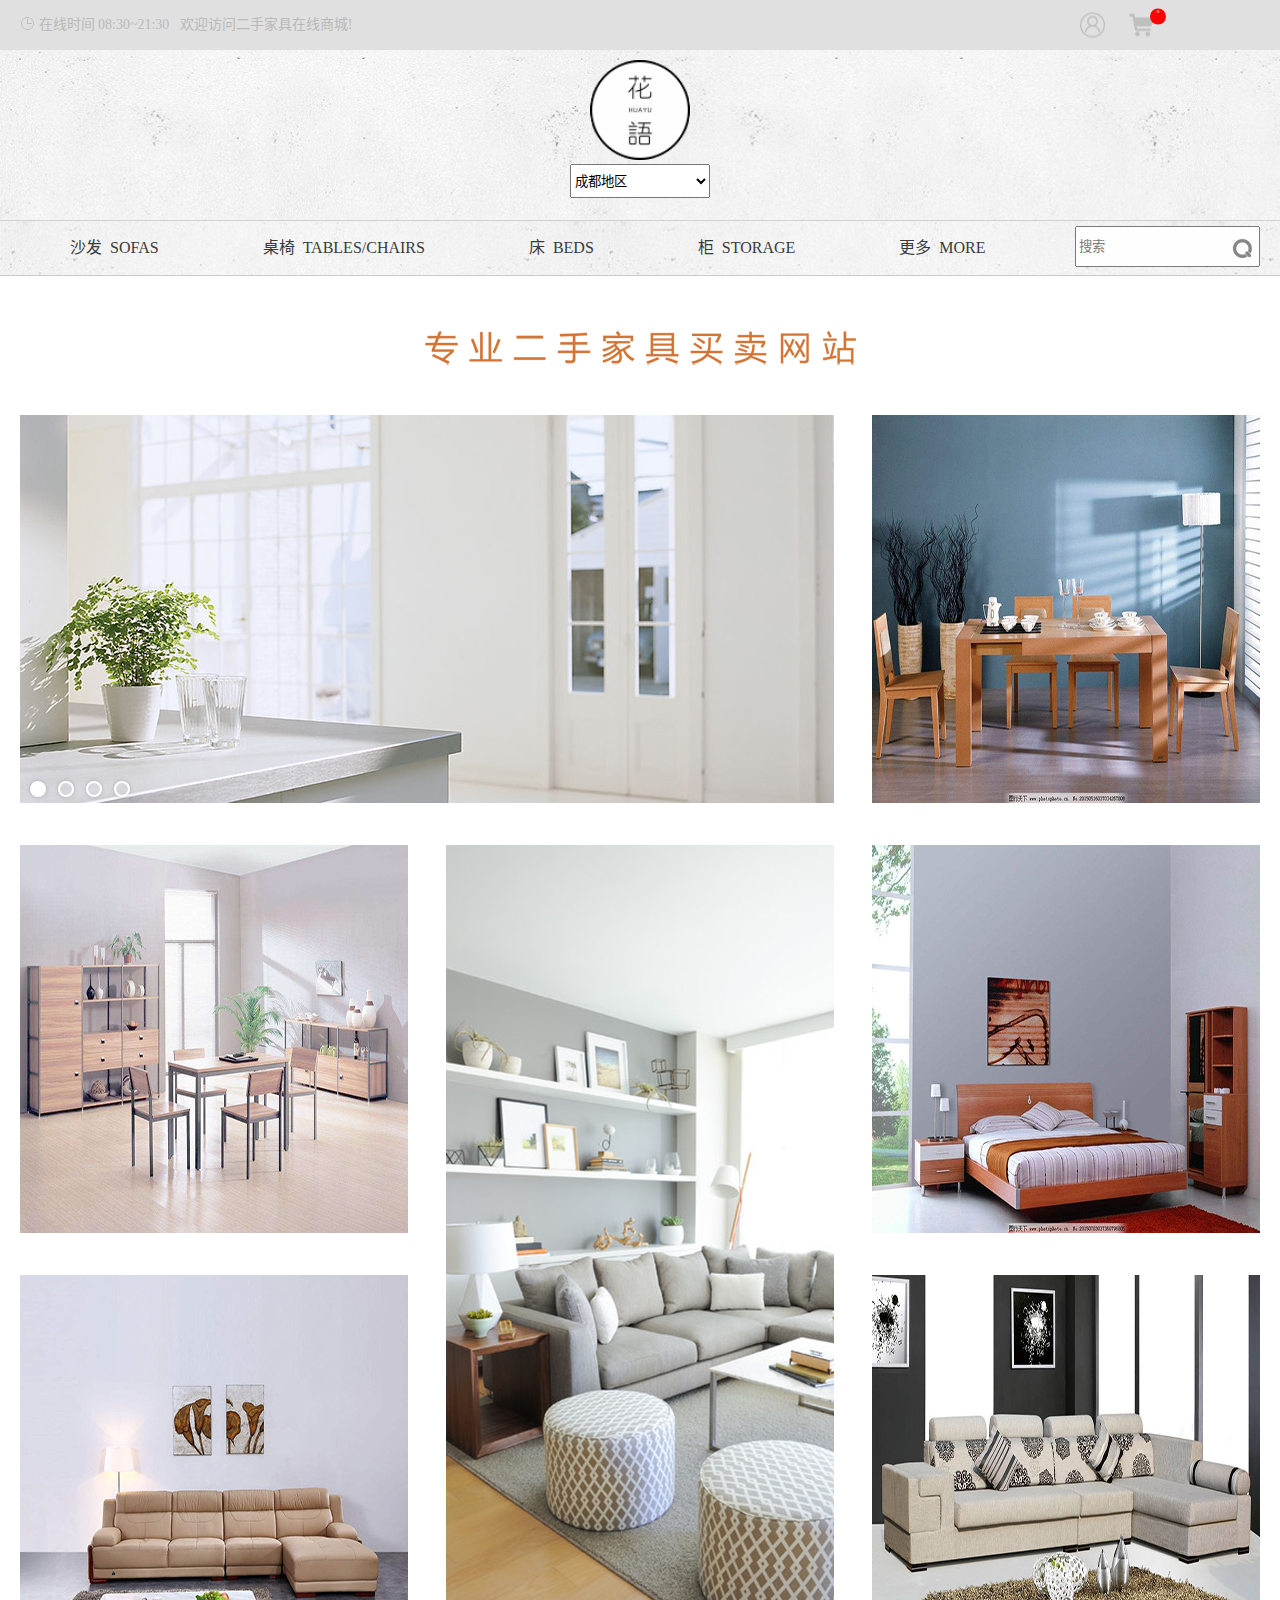
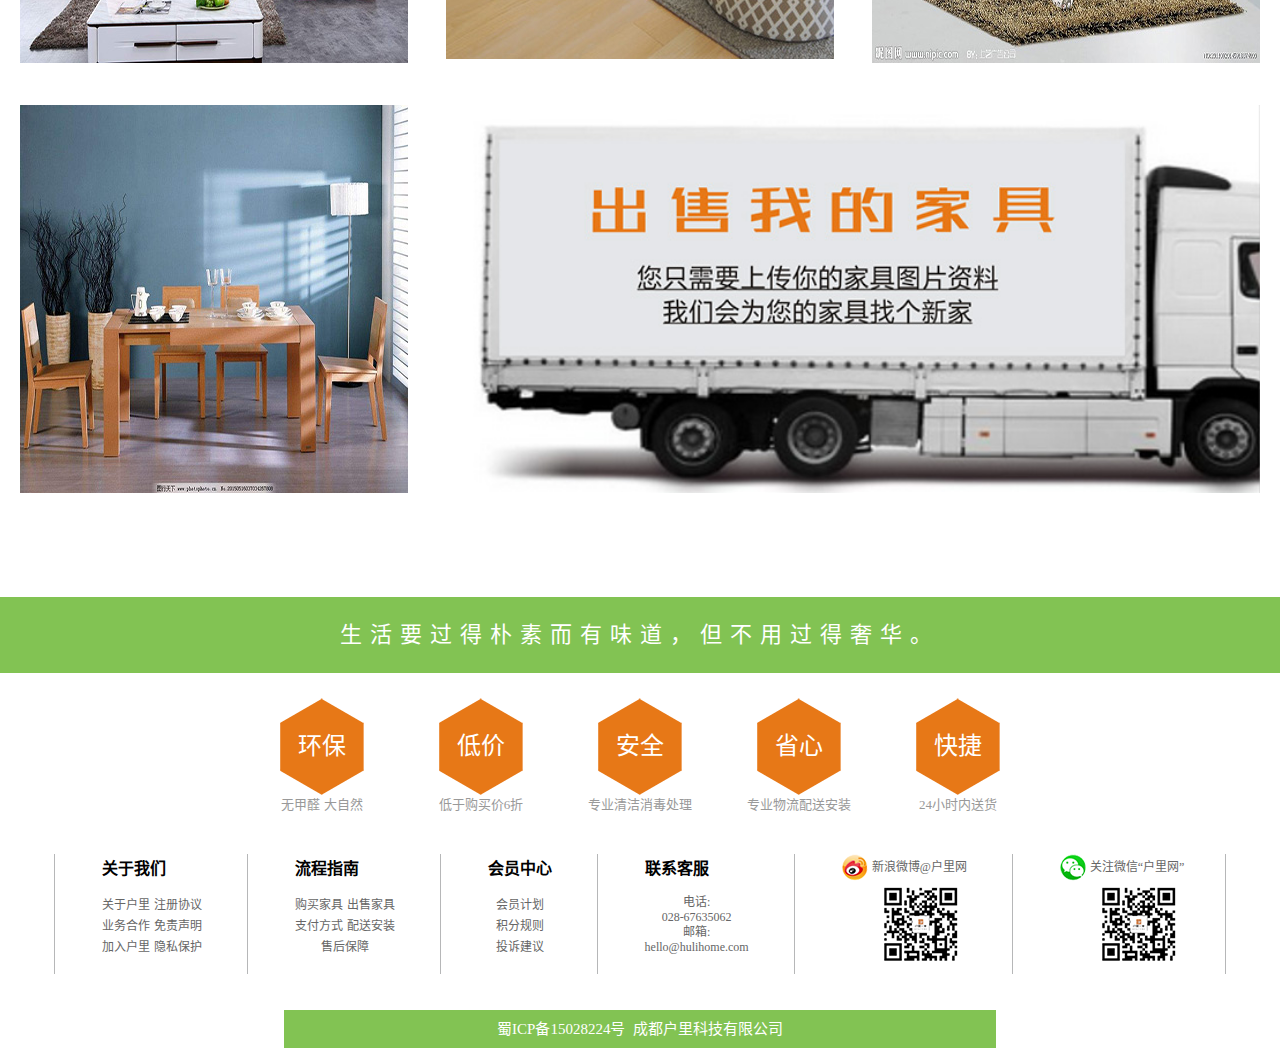
==== index.html @ 655ae068 "first commit" ====
<!DOCTYPE html>
<html lang="zh-CN">
<head>
    <meta charset="UTF-8">
    <title>花·语</title>
    <meta name="description" content="花·语二手家具网站，囊括最新的二手家具及售后支持。" />
    <meta name="keywords" content="花·语二手家具，桌椅，沙发，床" />
    <link rel="shortcut icon" href="./images/logo.png">
    <link rel="stylesheet" href="css/common.css">
    <link rel="stylesheet" href="css/public.css">
    <link rel="stylesheet" href="css/index.css">
    <link rel="stylesheet" href="css/goodsdetails.css">
    <link rel="stylesheet" href="css/shopcar.css">
</head>
<body>
    <!--顶部-->
    <header>

    </header>
    <section>
        <!--标题-->
        <div class="mid_cont">
            <h1 class="home_h1 spr"></h1>
            <div class="figure_box clearfix">
                <div class="figure_banner fl" style="overflow: hidden">
                    <img src="" alt="气派生活" class="show">
                    <img src="" alt="木制的古典">
                    <img src="" alt="简约格调">
                    <img src="" alt="气派生活">
                </div>
                <div class="figure_ctr clearfix">
                    <span class="cl"></span>
                    <span></span>
                    <span></span>
                    <span></span>
                </div>
                <div class="fr">
                    <img src="" alt="1">
                </div>
            </div>
            <div class="mid_part_img clearfix">
                <div class="fl">
                    <img src="" alt="2">
                </div>
                <div class="mid_img">
                    <img src="" alt="3">
                </div>
                <div class="fr">
                    <img src="" alt="4">
                </div>
            </div>
            <div class="bottom_part_img clearfix">
                <div class="fl">
                    <img src="" alt="5">
                </div>
                <div class="fr">
                    <img src="" alt="6">
                </div>
            </div>
            <div class="last_img clearfix">
                <div class="fl">
                    <img src="" alt="7">
                </div>
                <div class="bigs_img fr">
                    <img src="" alt="8">
                </div>
            </div>
        </div>
    </section>
    <footer>

    </footer>
    <script type="text/javascript" src="js/jQuery.js"></script>
    <script type="text/javascript" src="js/function.js"></script>
    <script type="text/javascript" src="js/index.js"></script>
    <script>
    </script>
</body>
</html>
---- css/common.css ----
@charset "UTF-8";
/*
 **功能：公用样式表
 **
 **/

 /*初始化标签样式*/
 body,h1,h2,h3,h4,h5,h6,p,ul,ol,li,dl,dt,dd,p{
 	margin:0;
 	padding:0;
 }
 ul{
 	list-style: none;
 }
 a{
 	color: #666;
 	text-decoration: none;
 }
 input,button{
 	outline: none;
 }
 /*显示设置H5标签类型:兼容老版本浏览器*/
 header,footer,nav,aside,article,section{
 	display: block;
 }
 /*清除浮动*/
 .clearfix {
 	*zoom: 1
 }
 
 .clearfix:before,.clearfix:after {
 	content: " ";
 	display: table
 }
 
 .clearfix:after {
 	clear: both
 }

.clearFloat {
    zoom: 1;
}
.clearFloat:after {
    content: '';
    display: block;
    visibility: hidden;
    height: 0;
    clear: both;
}
 /*浮动*/
 .fl{float: left;}
 .fr{float: right;}

::-webkit-input-placeholder { /* WebKit browsers */
　　color:#999;
}
　　:-moz-placeholder { /* Mozilla Firefox 4 to 18 */
　　color:#999;
}
　　::-moz-placeholder { /* Mozilla Firefox 19+ */
　　color:#999;
}
　　:-ms-input-placeholder { /* Internet Explorer 10+ */
　　color:#999;
}
fieldset, img{
	border: 0;
}

/*****公共样式*****/
---- css/public.css ----
@charset "UTF-8";
.spr{
    background-image: url("../images/sprites_0.png");
}
/*header a{
    display: inline-block;
    border: 1px solid transparent;
    border-top: 2px solid transparent;
    border-bottom: 1px solid transparent;
    line-height: 51px;
    text-align: center;
    font-family: "微软雅黑";
    font-size: 18px;
    padding: 0 6px;
    transition: border 0.6s;
}*/
.contact_box,.logo_box,.login_box,.add_sel{
    position: absolute;
}
.main_nav_box li{
    display: inline-block;
}
header{
    width: auto;
    height: 296px;
    position: relative;
}
.header_cont{
    max-width: 1260px;
    height: 242px;
    margin: 0 auto;
    position: relative;
}
.contact_box{
    top: 0;
    left: 10px;
}
.contact_img{
    width: 221px;
    height: 53px;
    background-position: 10px -138px;

}
.logo_box{
    left: 50%;
    top: 40%;
    transform: translateX(-50%);
}
.logo_img{
    width: 286px;
    height: 83px;
    background-position: -2px -45px;
    margin: 0 auto;
    top: 58px;
}
.login_box{
    right: 10px;
    top:60%;
}
.login_img{
    width: 105px;
    height: 37px;
    background-position: -230px -146px;
}
.separator{
    width: 1px;
    height: 36px;
    border-right: 2px solid #ccc;
    margin-left: 10px;
    display: inline-block;
}
.shop_car_img{
    width: 54px;
    height: 54px;
    border: 1px solid transparent;
    margin-left: 2px;
    top: 10px;
    background-position: -17px -434px;
    position: relative;
}
/*header*/
/*********************************************/
/* 头部样式 */
/*********************************************/
header {
    width: auto;
    position: relative;
}
.logo,.shoping-cart,.login,.home_h1,.form-group i {
    background: url(../images/sprites_0.png);
    cursor: pointer;
}
.contact,.logo,.areaSelection,.loginOrShop,.main-nav,.form-group i{
    position: absolute;

}
.head {
    width: 100%;
    height: 270px;
    background: url("../images/header_bg.jpg") repeat;
    margin: 0 auto;
    position: relative;
}
.wrap {
    width: 100%;
    height: 50px;
    position: fixed;
    background: #e0e0e0;
    position: fixed;
    z-index:100;

}
.logo a {
    width: 100%;
    height: 100%;
}
.contact,.logo{
    display: inline-block;
}

.contact {
    width: auto;
    line-height: 50px;
    font-size: 14px;
    left: 20px;
    cursor: pointer;
    color: #B9B9B9;
}
.contact .time {
    display: inline-block;
    position: relative;
    top: 2px;
    width: 15px;
    height: 15px;
    background-image: url("../images/time.png");
    background-size: cover;
    background-position: center center;
}

/*logo*/
.logo {
    width: 100px;
    height: 100px;
    background-image: url("../images/logo.png");
    background-size: cover;
    background-position: center center;
    top:60px;
    margin-bottom: 20px;
    left: 50%;
    transform: translateX(-50%);
}
/*用户信息和购物车*/
.loginOrShop {
    width: 200px;
    height: 25px;
    right:20px;
    top:50%;
    transform: translateY(-50%);
}
.user_info_box{
    position: absolute;
    width: 150px;
    height: 37px;
    right: 236px;
    top: 6px;
    background-color: transparent;
    text-align: center;
    line-height: 37px;
    display: none;
    z-index: 600;
}
.user_info_box>p{
    font-size: 12px;
    color: orange;
}
.login {
    display: inline-block;
    margin:0 20px 0 20px;
    width: 25px;
    height: 25px;
    background-image: url("../images/login.png");
    background-size: cover;
    background-position: center center;
}

.personInfo {
    height: 30px;
    line-height: 30px;
    position: relative;
    top: -18px;
    display: inline-block;
}
.line {
    display: inline-block;
    width: 2px;
    height: 54px;
    margin-left: 10px;
    background-color: #A7A4A4;
}
/*购物车*/
.shoping-cart {
    width: 25px;
    height: 25px;
    display: inline-block;
    background-image: url("../images/cart.png");
    background-size: cover;
    background-position: center center;
    position: relative;
}
.flag {
    width: 16px;
    height: 16px;
    margin:0 20px 0 20px;
    position: absolute;
    right: -32px;
    top: -4px;
    border-radius: 50%;
    background-color: #FC0202;
    text-align: center;
    color: #ffffff;
    font-size: 5px;
}
.cartDetails {
    position: absolute;
    top: 52px;
    right: -1px;
    width: 198px;
    height: 188px;
    box-sizing: border-box;
    padding: 20px;
    background-color: #ffffff;
    border:1px solid #DEDDDD;
    z-index: 100;
    display: none;
}
.cartInfo {
    width: 100%;
    height: auto;
    padding-bottom: 10px;
    border-bottom: 1px solid #ccc;
    margin-bottom: 20px;
    box-sizing: border-box;
}
.cartInfo p {
    width: 166px;
    height: 25px;
    font: normal 12px/25px "宋体";
    overflow: hidden;

}
.cartInfo p .price {
    width: 32px;
    color: #ce9411;
}
.cartInfo p .price,.cartInfo p .amount {
    margin-left: 2px;
    text-align: right;
}
.cartDetails .checkCart a {
    display: inline-block;
    width: 100%;
    height: 40px;
    background-color: #da251d;
    font: normal 15px/40px "微软雅黑";
    text-align: center;
    color: #fff;
}
/*地区选择*/
.areaSelection {
    left: 50%;
    transform: translateX(-50%);
    top: 164px;
}
.areaSelection select{
    width: 140px;
    height: 34px;
}

/*导航栏*/
.main-nav {
    width: 100%;
    height: 54px;
    background: url("../images/header_bg.jpg") repeat;
    opacity: 0.96;
    border-top: 1px solid #d1d0d0;
    border-bottom: 1px solid #c9c8c8;
    top: 220px;
    z-index: 10;
}
.nav{
    width: 1240px;

    margin:0 auto;
    position: relative;
}

.navbar>li{
    position: relative;
    line-height: 54px;
    display: inline-block;
    text-align: center;
    margin:0 20px;
    padding: 0 30px;
}
.navbar>li>a {
    color: #333;
    height: 52px;
}
.form-group input{
    position: absolute;
    height: 35px;
    right: 0;
    top: 5px;
}
.form-group i {
    width: 34px;
    height: 30px;
    top: 10px;
    float: left;
    background-position: -298px -43px;
    margin-left: -34px;
    display: block;
}
.ckd {
    background-color: #FAFFE6;
}
.drop {
    position: absolute;
    width: 100%;
    left: 0;
    top: 54px;
    display: none;
    box-sizing: border-box;
    border: 1px solid #B8B6B6;
    border-top: none;
    font-size: 14px;
    background-color: rgba(255, 255, 255, 1);
    transition: all 3s linear;
}
.play{
    display: block;
}
.drop>a {
    display: inline-block;
    height: 32px;
    line-height: 32px;
    width: 64px;
    color: #333;
}
.drop>a:hover {
    color: #F12121;
}
.navbar>li>a:hover {
    color: #F12121
}
/*footer*/
.footer_mark-keyword i,.sina_rqcode-small,.weixin_rqcode-small,.sina_logo-small,.weixin_logo-small {
    background: url(../images/sprites_0.png);
    cursor: pointer;
}
.footer {
    background-color:#f0f2f3;
    margin-top:72px;
}

.footer_title {
    width:100%;
    height:76px;
    background-color:#82c353;
    line-height:76px;
    text-align:center;
    letter-spacing:8px;
    font-family:"微软雅黑";
    font-size:22px;
    color:#fff;
}

.footer_mark {
    text-align:center;
}
.footer_mark-keyword {
    width:155px;
    height:120px;
    margin-top:25px;
    display: inline-block;
}
.footer_mark-keyword i,.footer_mark-keyword span {
    margin-left:auto;
    margin-right:auto;
}
.footer_mark-keyword i {
    width:84px;
    height:97px;
    background-position:-345px -134px;
    font:normal 24px/97px "微软雅黑";
    color:#fff;
    display: block;
}
.footer_mark-keyword span {
    width:auto;
    line-height:14px;
    text-align:center;
    font-size:13px;
    margin-top:6px;
    color:#999;
}

.footer_info {
    width: 1260px;
    margin: 0 auto;
    overflow:hidden;
    margin-top:36px;
    text-align:center;
}
.footer_info-content {
    width:auto;
    height:120px;
    padding:0 41px 0 47px;
    border-left:1px solid #b6b7b8;
    vertical-align:middle;
    text-align:left;
    display: inline-block;
}
.footer_info-content h2 {
    font:bold 16px/22px "微软雅黑";
    margin-top:4px;
    margin-bottom:14px;
}
.footer_info-content p {
    line-height:20px;
}
.footer_info-content p a,.footer_info-content p span {
    font-size:12px;
    font-family:"微软雅黑";
    color:#666;
}
.footer_info-content p a:hover {
    text-decoration:underline;
    color:#444;
}
.footer_info-content p.h-14 {
    line-height:14px;
}

.footer_info-content.addBorder {
    border-right:1px solid #b6b7b8;
}

.sina_logo-small,.weixin_logo-small {
    width:26px;
    height:27px;
    vertical-align:middle;
    display: inline-block;
}
.sina_rqcode-small,.weixin_rqcode-small {
    width:86px;
    height:86px;
    margin-left:36px;
}

.sina_logo-small {
    background-position:-368px -47px;
}
.sina_rqcode-small {
    background-position:-264px -231px;
}
.weixin_logo-small {
    background-position:-368px -84px;
}
.weixin_rqcode-small {
    background-position:-350px -231px;
}
.footer_copyright {
    width:712px;
    height:38px;
    background-color:#82c353;
    text-align:center;
    font:normal 15px/38px "微软雅黑";
    color:#fff;
    margin:0 auto;
    margin-top:36px;
}
/*********************************************/
/* goods样式 */
/*********************************************/
.classify_banner{
    width: 1190px;
    height: 245px;
    margin: 0 auto;
    margin-top: 38px;
    position: relative;
}
.heading{
    text-shadow: 0 1px 3px rgba(0,0,0,0.3);
    font-weight: bold;
    font-size: 40px;
    color: #ffffff;
    position: absolute;
    left: 50%;
    top: 50%;
    transform: translateX(-50%) translateY(-50%);
}
.title_box{
    width: 98%;
    height: 40px;
    position: absolute;
    left: 50%;
    bottom: 12px;
    transform: translateX(-50%);

}
.title_list{
    display: flex;
    flex-direction: row;
    flex-wrap: nowrap;
    justify-content: space-between;
}
.title_item{
    width: 108px;
    height: 40px;
    background-color: #838280;
    border-radius: 3px;
    text-align: center;
    line-height: 40px;
    font-size: 20px;
    color: #fff;
    transition: background-color 0.3s linear;
}
.classify_cont{
    width: 1190px;
    border-bottom: 1px solid #ccc;
    margin: 0 auto;
    margin-top: 30px;
    z-index: 10;

}
.classify_material{
    width: 98px;
    height: 50px;
    margin-right: 50px;
    float: left;
    opacity: 0.8;
    border:1px solid #B8B6B6;
    border-bottom: none;
    background: #fffcda;
    text-align: center;
    z-index: 999;
    position: relative;

}
.classify_material>a{
    width: 100%;
    line-height: 50px;
    text-align: center;
    font-size: 20px;
    color: #333;
}
.classify_box{
    position: absolute;
    width:100%;
    top: 50px;
    left: -1px;
    opacity: 1;
    border:1px solid #B8B6B6;
    border-top: 1px solid #ffffff;
    background: #FFFFFF;
    display: none;
}
.classify_box>li:hover{
    background-color: orange;
}
.show {
    display: block;
}
.classify_box li{
    height: 30px;
    line-height: 30px;
    text-align: center;
}
.goods_cont{
    width: 1190px;
    height:44px;
    height: auto;
    margin: 0 auto;
    margin-top: 30px;
    overflow: hidden;
}
.goods_imgs{
    display: flex;
    flex-direction: row;
    flex-wrap: wrap;
    justify-content: space-between;
}
.goods_imgs>a:hover{
    transform: translateY(-2px);
    box-shadow: 0px 4px 10px 4px #d3d3d3;
}
.goods_imgs>a{
    width: 366px;
    height: 430px;
    margin-bottom: 26px;
    border: 3px solid transparent;
    color: #333;
    overflow: hidden;
    display: block;
    box-sizing: border-box;
    position: relative;
    transition: all 0.2s linear;
}
.goods_info{
    width: 366px;
    height: 64px;
    line-height: 64px;
    white-space: nowrap;
    box-sizing: border-box;
    position: absolute;
    left: 0;
    bottom: 0px;
    font-size: 18px;
    text-align: center;
}
---- css/index.css ----
@charset "UTF-8";
/*顶部*/
/*展示部分*/
.mid_cont{
    width:1240px;
    margin: 0 auto;
    margin-bottom: 100px;
}
.home_h1{
    width: 431px;
    height: 35px;
    background-position: 0 0;
    margin: 34px auto 50px;

}
.figure_box{
    z-index: 0;
}
.figure_banner>img{
    width: 814px;
    height: 388px;
    display: none;
}
.figure_banner>.show{
    display: block;
}
.figure_ctr{
    position: absolute;
    bottom: 10px;
    left: 10px;
}
.figure_ctr>span{
    width: 12px;
    height: 12px;
    background-color: transparent;
    border: 2px solid #fff;
    border-radius: 50%;
    float: left;
    display: block;
    box-shadow: 0 0 4px rgba(0, 0, 0, 0.2);
    margin-right: 12px;
    cursor: pointer;
    transition: all 0.2s;
}
.figure_ctr>.cl{
    background-color: white;
}

/*测试部分*/
.figure_box{
    position: relative;
    margin-bottom: 38px;
}
.mid_part_img{
    position: relative;
    margin-bottom: 38px;
}
.bottom_part_img{
    position: relative;
    margin-bottom: 38px;
}
.last_img{
    position: relative;
    margin-bottom: 38px;
}
.figure_banner{
    width: 814px;
    height: 388px;
}
.bigs_img{
    width: 814px;
    height: 388px;
}
.big_img>img{
    width: 100%;
    height: 100%;
}
.mid_img{
    width: 388px;
    height: 814px;
    position: absolute;
    top: 0;
    left: 50%;
    transform: translateX(-50%);
}
---- css/goodsdetails.css ----
@charset "UTF-8";
.goods_show_wrap{
    width: 1190px;
    padding: 10px 0 0;
    margin: 0 auto;
    margin-top: 50px;
    margin-bottom: 100px;
}
.goods_show_cont{
    width: 1190px;
    position: relative;
    margin: 0 auto;
}
.goods_show_img{
    width: 595px;
    height: 569px;
}
.big_img{
    width: 595px;
    height: 437px;
    border-radius: 5px;
    white-space: nowrap;

}
.big_img_item,.small_img_item{
    display: block;
}
.small_img{
    margin-top: 20px;
}
.small_img_box{
    width: 595px;
    height: 112px;
    white-space: nowrap;
    display: flex;
    flex-direction: row;
    flex-wrap: nowrap;
    justify-content: space-between;
}
.big_img_item{
    display: none;
    overflow: hidden;
}
.show_img{
    display: block;
}
.small_img_item{
    width: 112px;
    height: 112px;
    border-radius: 5px;

    overflow: hidden;
}
.show_small_img{
    border: greenyellow;
}
.goods_show_info{
    width: 515px;
    height: 619px;
    position: absolute;
    right: 0px;
    top:0px;
}
.goods_show_name>span{
    display: inline-block;
}
.dec{
    padding: 0 20px;

    font-size: 18px;
}
.dec_old{
    padding: 0 20px;
    font-size: 18px;
}
.name{
    font-size: 40px;
    font-weight: bold;
}
.goods_show_pri{
    margin-top: 60px;
}
.goods_sales_box,.goods_pri_box{
    display: inline-block;
}
.goods_pri{
    color: red;
}
.goods_pri_box{
    margin-left: 35px;
}
.goods_sales,.goods_pri{
    font-family: Arial;
    line-height: 58px;
    font-size: 30px;
    vertical-align: middle;
}
.mark{
    font-size: 18px;
    vertical-align: top;
    font-weight: bold;
    position: relative;
    top: 15px;
}
.rmb{
    font-size: 18px;
    vertical-align: bottom;
    font-weight: bold;
    position: relative;
    top: -26px;
}
.origin_buy_pri{
    line-height: 180%;
    font-size: 18px;
    margin-top: 19px;
}
.origin_pri{
    font-size: 28px;
    font-weight: bold;
}
.rank{
    line-height: 180%;
    font-size: 18px;
}
.stock_num{
    line-height: 180%;
    font-size: 18px;
}
.input_box{
    width: 90px;
    height: 48px;
    border: 1px solid #aaa;
    border-radius: 5px;
    position: relative;
}
.buy_ctr{
    width: inherit;
    position: relative;
}
.input_box>input{
    width: 60px;
    height: 48px;
    background-color: transparent;
    padding: 0;
    border: none;
    text-align: center;
    font-size: 20px;
}
.input_ctr{
    width: 30px;
    height: 48px;
    margin-left: 60px;
    position: absolute;
    right: 0;
    top:0;
}
.plus{
    width: 100%;
    height: 24px;
    text-align: center;
    /*background-color: #e3e3e3;*/
    border-left: 1px solid #9a9b9c;
    line-height: 24px;
    font-size: 24px;
    color: #666;
    display: block;
    border-top-right-radius: 10%;
    border-bottom-right-radius: 10%;
}
.minus{
    width: 100%;
    height: 24px;
    text-align: center;
    border-left: 1px solid #9a9b9c;
    line-height: 24px;
    display: block;
    border-top-right-radius: 10%;
    border-bottom-right-radius: 10%;
    background-color: #e3e3e3;
    color: #666;
    font-size: 32px;
    border-top: 1px solid #9a9b9c;
}
.button_box>button{
    width: 196px;
    height: 48px;
    line-height: 46px;
    border-radius: 5px;
    font-size: 24px;
    margin-left: 10px;
    cursor: pointer;
}
.button_box>button:first-child{
    background-color: #ffeded;
    color: #FF0036;
    outline:none;
    border: none;
}
.button_box>button:last-child{
    background-color: #FF0036;
    color: #fff;
    outline: none;
    border: none;
}
.button_box{
    position: absolute;
    right: 0;
    top: 0;
}
.online_server>button{
    width: 157px;
    height: 48px;
    background-position: -276px -355px;
    border-radius: 5px;
}
.hl_server>p{
    width: 96%;
    height: auto;
    line-height: 26px;
    padding: 10px 10px;
    background-color: #666;
    border-radius: 5px;
    font-size: 18px;
    color: #f3f3f3;
    margin-top: 12px;
}
.goods_show_box{
    margin-top: 50px;
}
.classify_header{
    width: 100%;
    height: 56px;
    line-height: 56px;
    border-bottom: 1px solid #ccc;
    font-size: 24px;
    margin-bottom: 24px;
}
.goods_style{
    position: relative;
    margin-bottom: 30px;
}
.goods_style>div{
    float: left;
    width: 33.33333333%;
    line-height: 30px;
    font-size: 18px;
}
.details_img{
    width: 100%;
    height: 300px;
}
.goods_recommend_box{
    width: 1190px;
    margin-top: 30px;
    display: flex;
    flex-direction: row;
    flex-wrap: nowrap;
    justify-content: space-between;

}
.goods_recommend{
    width: 364px;
    height: 433px;
    border: 3px solid transparent;
    background-color: goldenrod;
    display: inline-block;
    overflow: hidden;
}
.recommend_info{
    width: inherit;
    height: 64px;
    line-height: 64px;
    color: #333;
    white-space: nowrap;
    text-align: center;
}
section img{
    width: 100%;
    height: 100%;
}
---- css/shopcar.css ----
@charset "UTF-8";
.shop_car_warp{
    width: 1240px;
    height: auto;
    margin: 0 auto;
    margin-top: 15px;
}
.table_cont{
    width: 1156px;
    height: auto;
    margin: 0 auto;
    margin-top: 16px;
    margin-bottom: 100px;
}
.shop_car_list{
    width: 100%;
    border: 1px solid #ccc;
    border-collapse: collapse;
    border-spacing: 0;
}
.shop_car_list input[type='checkbox'] {
    display: none;
}
p{
    text-align: center;
}
th{
    width: 80px;
    padding: 10px;
    text-align: center;
}
tr{
    border-top: 1px solid #ccc;
}
i{
    width: 16px;
    height: 16px;
    background-color: #fff;
    display: inline-block;
    background-position: -412px -100px;
}
.w-320{
    width: 320px;
    text-indent: 30px;
    text-align: left;
}
.check_checked{
    width: 80px;
    text-align: center;
    padding: 10px;
    color: #888;
}
.goods_info_td{
    width: 140px;
    white-space: nowrap;
    text-align: left;
}
.goods_info_td>div{
    vertical-align: middle;
    display: inline-block;
}
.goods_info_tdImg>img{
    width: 78px;
    height: 52px;
    border: 1px solid #ccc;
    display: block;
    margin: 0 auto;
}
.td_cost,.single_cost{
    padding: 10px;
    text-align: center;
    color: #888;
}
.td_ctr>input{
    width: 36px;
    height: 26px;
    text-align: center;
}
.td_ctr>button{
    width: 24px;
    height: 24px;
    background-color: transparent;
    border: none;
    text-align: center;
    font-size: 20px;
    /*color: #bbb;*/
    display: inline-block;
}
.td_ctr{
    text-align: center;
}
.pay_box{
    width: 1156px;
    margin: 0 auto;
    position: relative;
    margin-bottom: 100px;
    background-color: #dededd;
}
.goods_info_tdDis>p{
    text-align: left;
}
.sel_goods_cont{
    height: 50px;
    line-height: 54px;
    text-align: center;
    display: inline-block;
    margin-left: 138px;
}
.sel_goods_cont>span{
    font-size: 20px;
    color: #d8170e;
    padding: 0 2px;
}
.pay_button{
    width: 138px;
    height: 54px;
    background-color: #da251d;
    border: none;
    font-size: 20px;
    color: #fff;
    float: right;
    text-align: center;
    line-height: 54px;
    display: inline-block;
}
.total_cost{
    height: 54px;
    line-height: 54px;
    text-align: center;
    display: inline-block;
    float: right;
    margin-right: 30px;
}
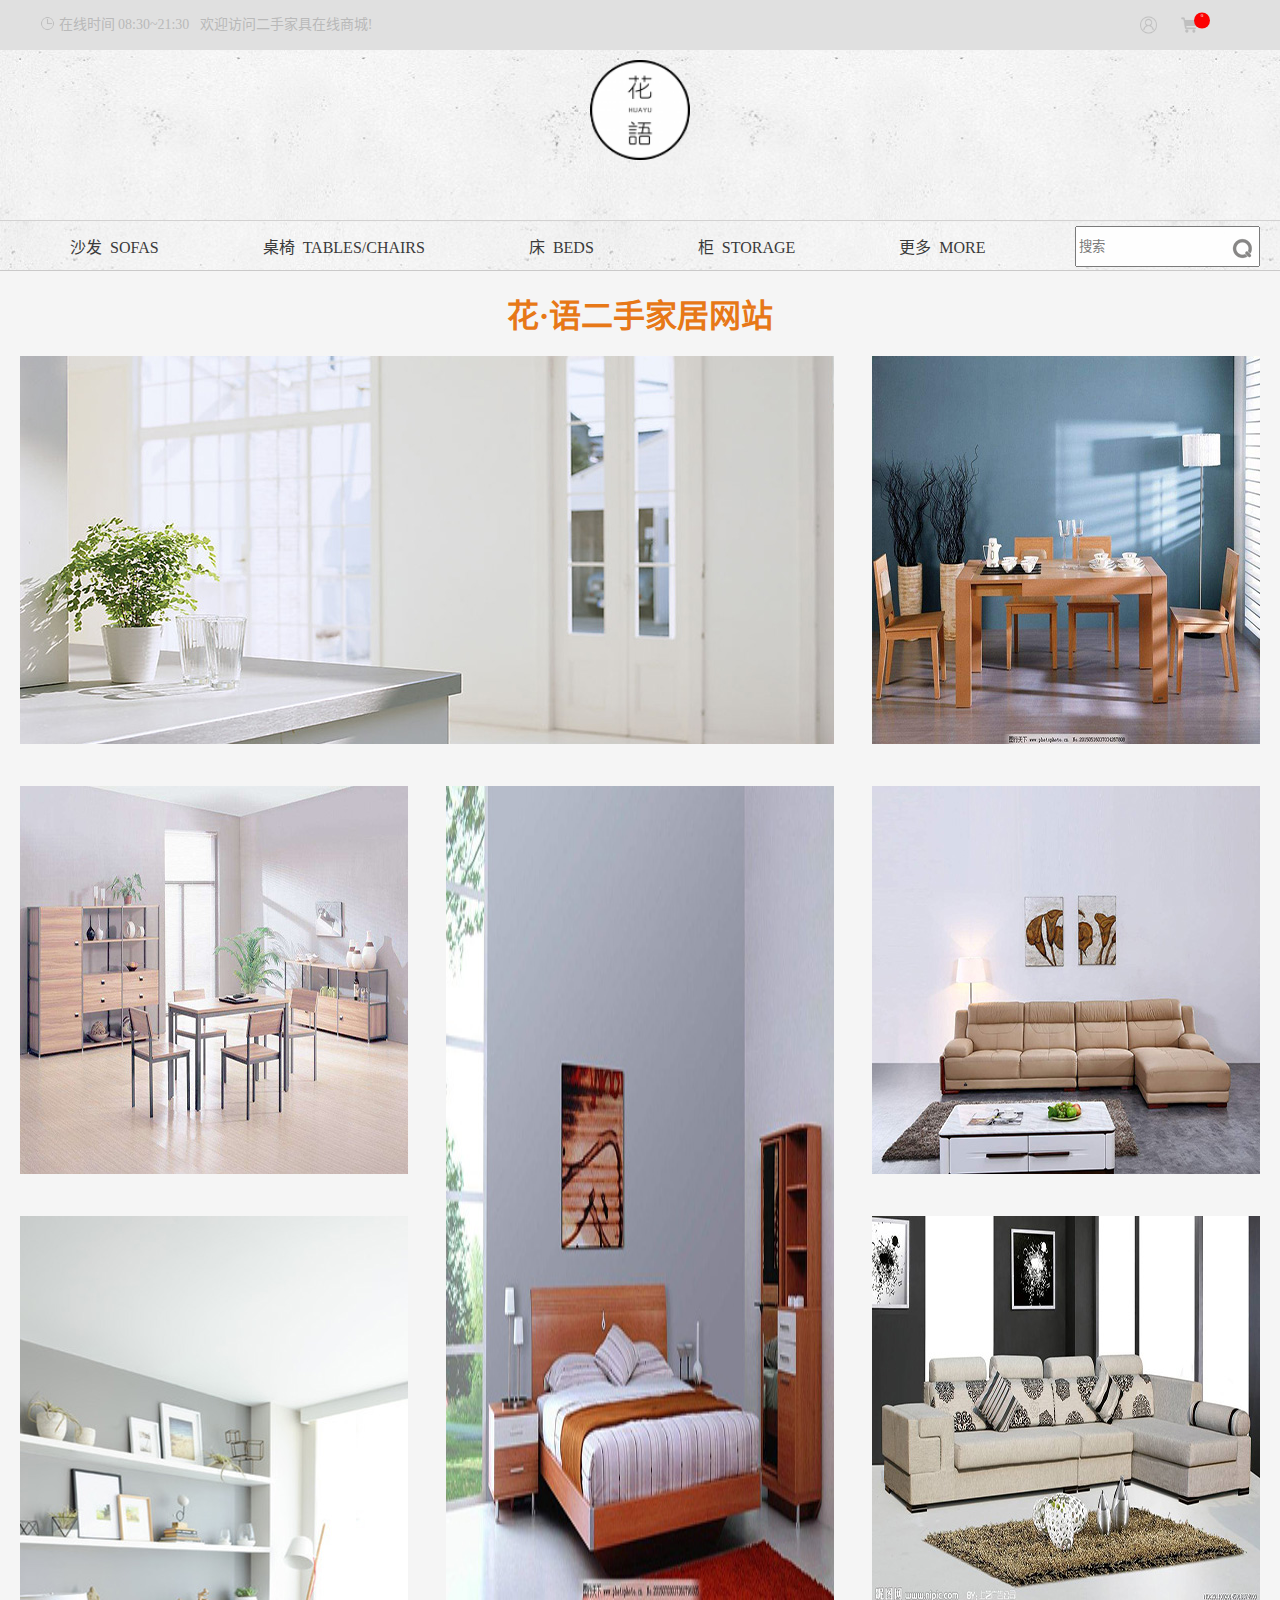
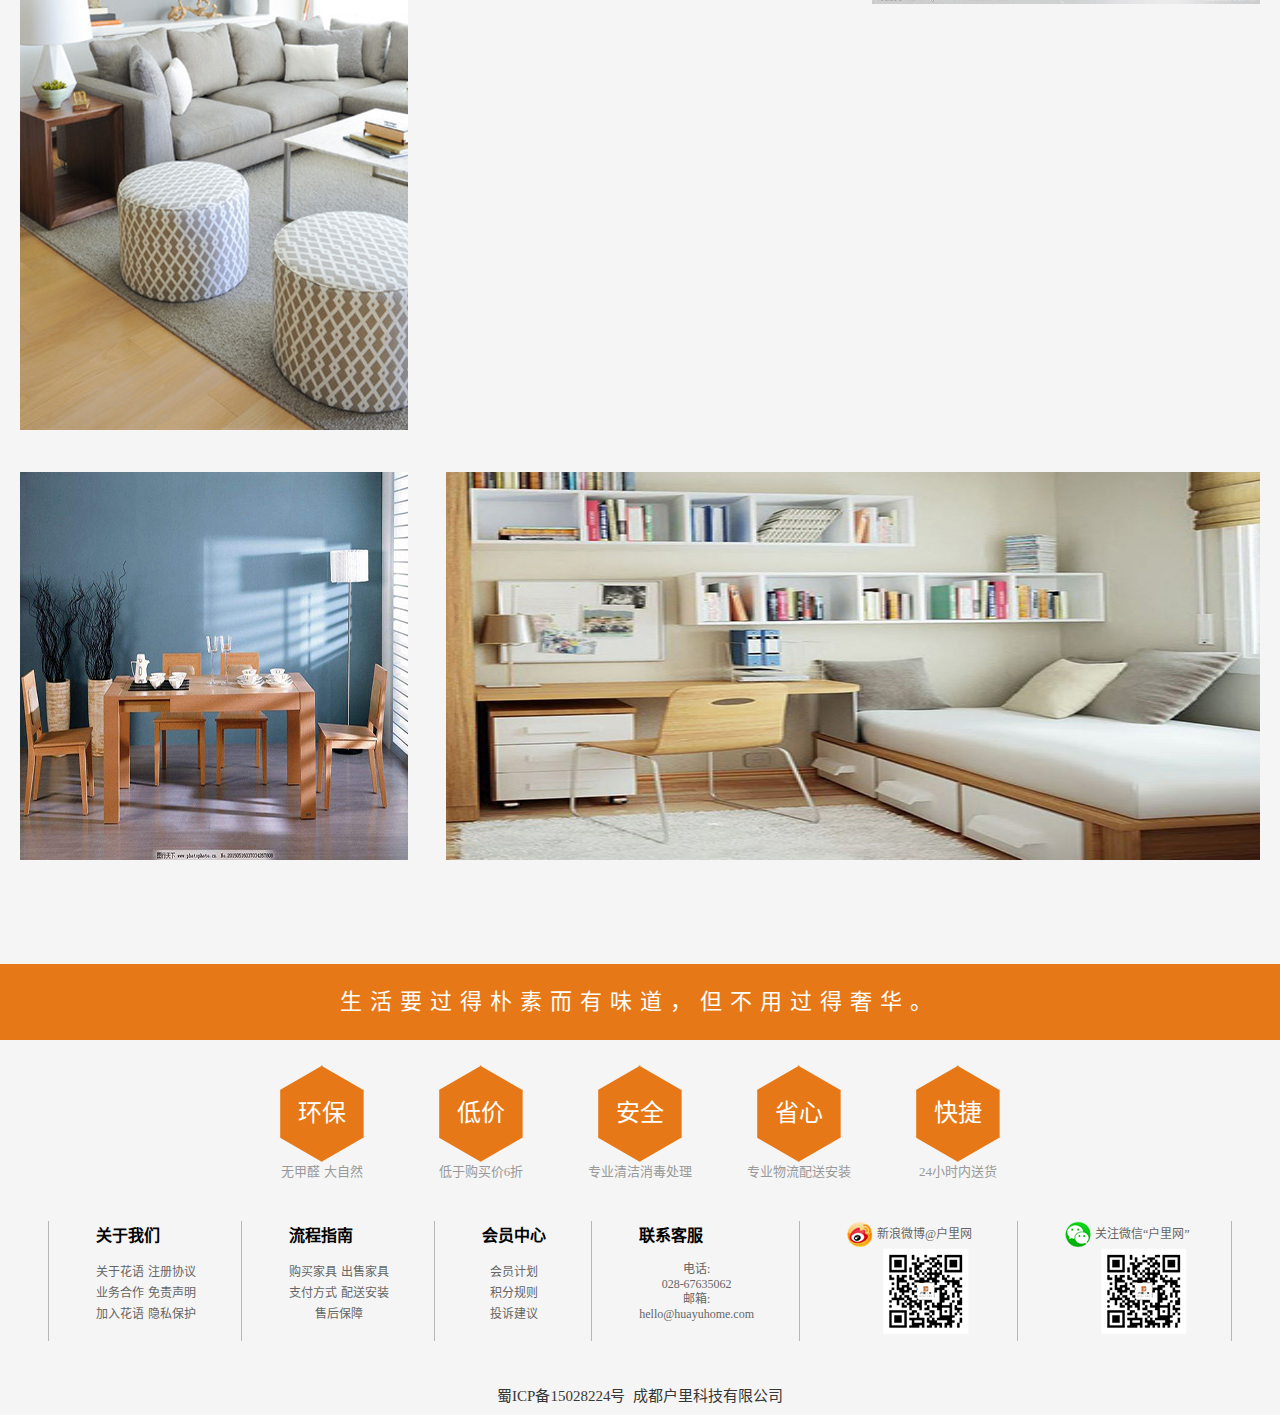
==== commit 93659bff: "修改部分BUGG" ====
--- a/index.html
+++ b/index.html
@@ -11,58 +11,60 @@
     <link rel="stylesheet" href="css/index.css">
     <link rel="stylesheet" href="css/goodsdetails.css">
     <link rel="stylesheet" href="css/shopcar.css">
+    <link rel="stylesheet" href="css/swiper.min.css">
 </head>
 <body>
     <!--顶部-->
     <header>
 
     </header>
-    <section>
+    <section class="wrapBox">
         <!--标题-->
         <div class="mid_cont">
-            <h1 class="home_h1 spr"></h1>
+            <h1 class="webName">花·语二手家居网站</h1>
             <div class="figure_box clearfix">
-                <div class="figure_banner fl" style="overflow: hidden">
-                    <img src="" alt="气派生活" class="show">
-                    <img src="" alt="木制的古典">
-                    <img src="" alt="简约格调">
-                    <img src="" alt="气派生活">
+                <div class="swiper-container figure_banner fl" style="overflow: hidden">
+                    <div class="swiper-wrapper">
+                        <div class="swiper-slide"><img src="" alt="气派生活" class="show"></div>
+                        <div class="swiper-slide"><img src="" alt="木制的古典"></div>
+                        <div class="swiper-slide"><img src="" alt="简约格调"></div>
+                        <div class="swiper-slide"><img src="" alt="气派生活"></div>
+                    </div>
+                    <div class="swiper-pagination"></div>
+                    <!-- Add Arrows -->
+
                 </div>
-                <div class="figure_ctr clearfix">
-                    <span class="cl"></span>
-                    <span></span>
-                    <span></span>
-                    <span></span>
+                <div class="right fr">
+                    <img src="" alt="">
+                </div>
+            </div>
+
+
+            <div class="mid_part_img clearfix">
+                <div class="fl">
+                    <img src="" alt="">
+                </div>
+                <div class="mid_img">
+                    <img src="" alt="">
                 </div>
                 <div class="fr">
-                    <img src="" alt="1">
-                </div>
-            </div>
-            <div class="mid_part_img clearfix">
-                <div class="fl">
-                    <img src="" alt="2">
-                </div>
-                <div class="mid_img">
-                    <img src="" alt="3">
-                </div>
-                <div class="fr">
-                    <img src="" alt="4">
+                    <img src="" alt="">
                 </div>
             </div>
             <div class="bottom_part_img clearfix">
                 <div class="fl">
-                    <img src="" alt="5">
+                    <img src="" alt="">
                 </div>
                 <div class="fr">
-                    <img src="" alt="6">
+                    <img src="" alt="">
                 </div>
             </div>
             <div class="last_img clearfix">
                 <div class="fl">
-                    <img src="" alt="7">
+                    <img src="" alt="">
                 </div>
                 <div class="bigs_img fr">
-                    <img src="" alt="8">
+                    <img src="" alt="">
                 </div>
             </div>
         </div>
@@ -73,7 +75,24 @@
     <script type="text/javascript" src="js/jQuery.js"></script>
     <script type="text/javascript" src="js/function.js"></script>
     <script type="text/javascript" src="js/index.js"></script>
+    <script type="text/javascript" src="js/swiper.js"></script>
+
     <script>
+        var swiper = new Swiper('.swiper-container', {
+            slidesPerView: 1,
+            spaceBetween: 30,
+            autoplay:true,
+            lazyLoading : true,
+            loop: true,
+            pagination: {
+                el: '.swiper-pagination',
+                clickable: true,
+            },
+            navigation: {
+                nextEl: '.swiper-button-next',
+                prevEl: '.swiper-button-prev',
+            },
+        });
     </script>
 </body>
 </html>--- a/css/common.css
+++ b/css/common.css
@@ -9,6 +9,10 @@
  	margin:0;
  	padding:0;
  }
+body {
+    height: 100%;
+    background: #f5f5f5;
+}
  ul{
  	list-style: none;
  }
--- a/css/public.css
+++ b/css/public.css
@@ -2,34 +2,12 @@
 .spr{
     background-image: url("../images/sprites_0.png");
 }
-/*header a{
-    display: inline-block;
-    border: 1px solid transparent;
-    border-top: 2px solid transparent;
-    border-bottom: 1px solid transparent;
-    line-height: 51px;
-    text-align: center;
-    font-family: "微软雅黑";
-    font-size: 18px;
-    padding: 0 6px;
-    transition: border 0.6s;
-}*/
+
 .contact_box,.logo_box,.login_box,.add_sel{
     position: absolute;
 }
 .main_nav_box li{
     display: inline-block;
-}
-header{
-    width: auto;
-    height: 296px;
-    position: relative;
-}
-.header_cont{
-    max-width: 1260px;
-    height: 242px;
-    margin: 0 auto;
-    position: relative;
 }
 .contact_box{
     top: 0;
@@ -82,10 +60,7 @@
 /*********************************************/
 /* 头部样式 */
 /*********************************************/
-header {
-    width: auto;
-    position: relative;
-}
+
 .logo,.shoping-cart,.login,.home_h1,.form-group i {
     background: url(../images/sprites_0.png);
     cursor: pointer;
@@ -101,14 +76,16 @@
     margin: 0 auto;
     position: relative;
 }
+.headerWrap{
+    width: 100%;
+    background: #e0e0e0;
+}
 .wrap {
-    width: 100%;
+    width: 1240px;
     height: 50px;
-    position: fixed;
-    background: #e0e0e0;
-    position: fixed;
+    margin:0 auto;
+    position: relative;
     z-index:100;
-
 }
 .logo a {
     width: 100%;
@@ -117,7 +94,6 @@
 .contact,.logo{
     display: inline-block;
 }
-
 .contact {
     width: auto;
     line-height: 50px;
@@ -136,7 +112,6 @@
     background-size: cover;
     background-position: center center;
 }
-
 /*logo*/
 .logo {
     width: 100px;
@@ -151,8 +126,8 @@
 }
 /*用户信息和购物车*/
 .loginOrShop {
-    width: 200px;
-    height: 25px;
+    width: 120px;
+    height: 17px;
     right:20px;
     top:50%;
     transform: translateY(-50%);
@@ -176,13 +151,13 @@
 .login {
     display: inline-block;
     margin:0 20px 0 20px;
-    width: 25px;
-    height: 25px;
+    width: 17px;
+    height: 17px;
+
     background-image: url("../images/login.png");
     background-size: cover;
     background-position: center center;
 }
-
 .personInfo {
     height: 30px;
     line-height: 30px;
@@ -199,8 +174,8 @@
 }
 /*购物车*/
 .shoping-cart {
-    width: 25px;
-    height: 25px;
+    width: 17px;
+    height: 17px;
     display: inline-block;
     background-image: url("../images/cart.png");
     background-size: cover;
@@ -279,17 +254,22 @@
 /*导航栏*/
 .main-nav {
     width: 100%;
-    height: 54px;
+    height: 49px;
     background: url("../images/header_bg.jpg") repeat;
     opacity: 0.96;
     border-top: 1px solid #d1d0d0;
+    /*position: fixed;*/
     border-bottom: 1px solid #c9c8c8;
     top: 220px;
     z-index: 10;
 }
+.fixed{
+    position: fixed;
+    top: 0;
+    z-index: 10000;
+}
 .nav{
     width: 1240px;
-
     margin:0 auto;
     position: relative;
 }
@@ -322,13 +302,14 @@
     display: block;
 }
 .ckd {
-    background-color: #FAFFE6;
+    background-color: #e77817;
+    /*border-bottom: 1px solid #B8B6B6;*/
 }
 .drop {
     position: absolute;
     width: 100%;
     left: 0;
-    top: 54px;
+    top: 49px;
     display: none;
     box-sizing: border-box;
     border: 1px solid #B8B6B6;
@@ -350,14 +331,13 @@
 .drop>a:hover {
     color: #F12121;
 }
-.navbar>li>a:hover {
-    color: #F12121
-}
+
 /*footer*/
 .footer_mark-keyword i,.sina_rqcode-small,.weixin_rqcode-small,.sina_logo-small,.weixin_logo-small {
     background: url(../images/sprites_0.png);
     cursor: pointer;
 }
+
 .footer {
     background-color:#f0f2f3;
     margin-top:72px;
@@ -366,7 +346,7 @@
 .footer_title {
     width:100%;
     height:76px;
-    background-color:#82c353;
+    background: #e77817;
     line-height:76px;
     text-align:center;
     letter-spacing:8px;
@@ -473,10 +453,10 @@
 .footer_copyright {
     width:712px;
     height:38px;
-    background-color:#82c353;
+    /*background: url("../images/header_bg.jpg") repeat;*/
     text-align:center;
     font:normal 15px/38px "微软雅黑";
-    color:#fff;
+    color:#373735;
     margin:0 auto;
     margin-top:36px;
 }
@@ -499,6 +479,11 @@
     left: 50%;
     top: 50%;
     transform: translateX(-50%) translateY(-50%);
+}
+.webName {
+    text-align: center;
+    padding: 20px;
+    color: #e77817;
 }
 .title_box{
     width: 98%;
@@ -618,4 +603,4 @@
     bottom: 0px;
     font-size: 18px;
     text-align: center;
-}+}
